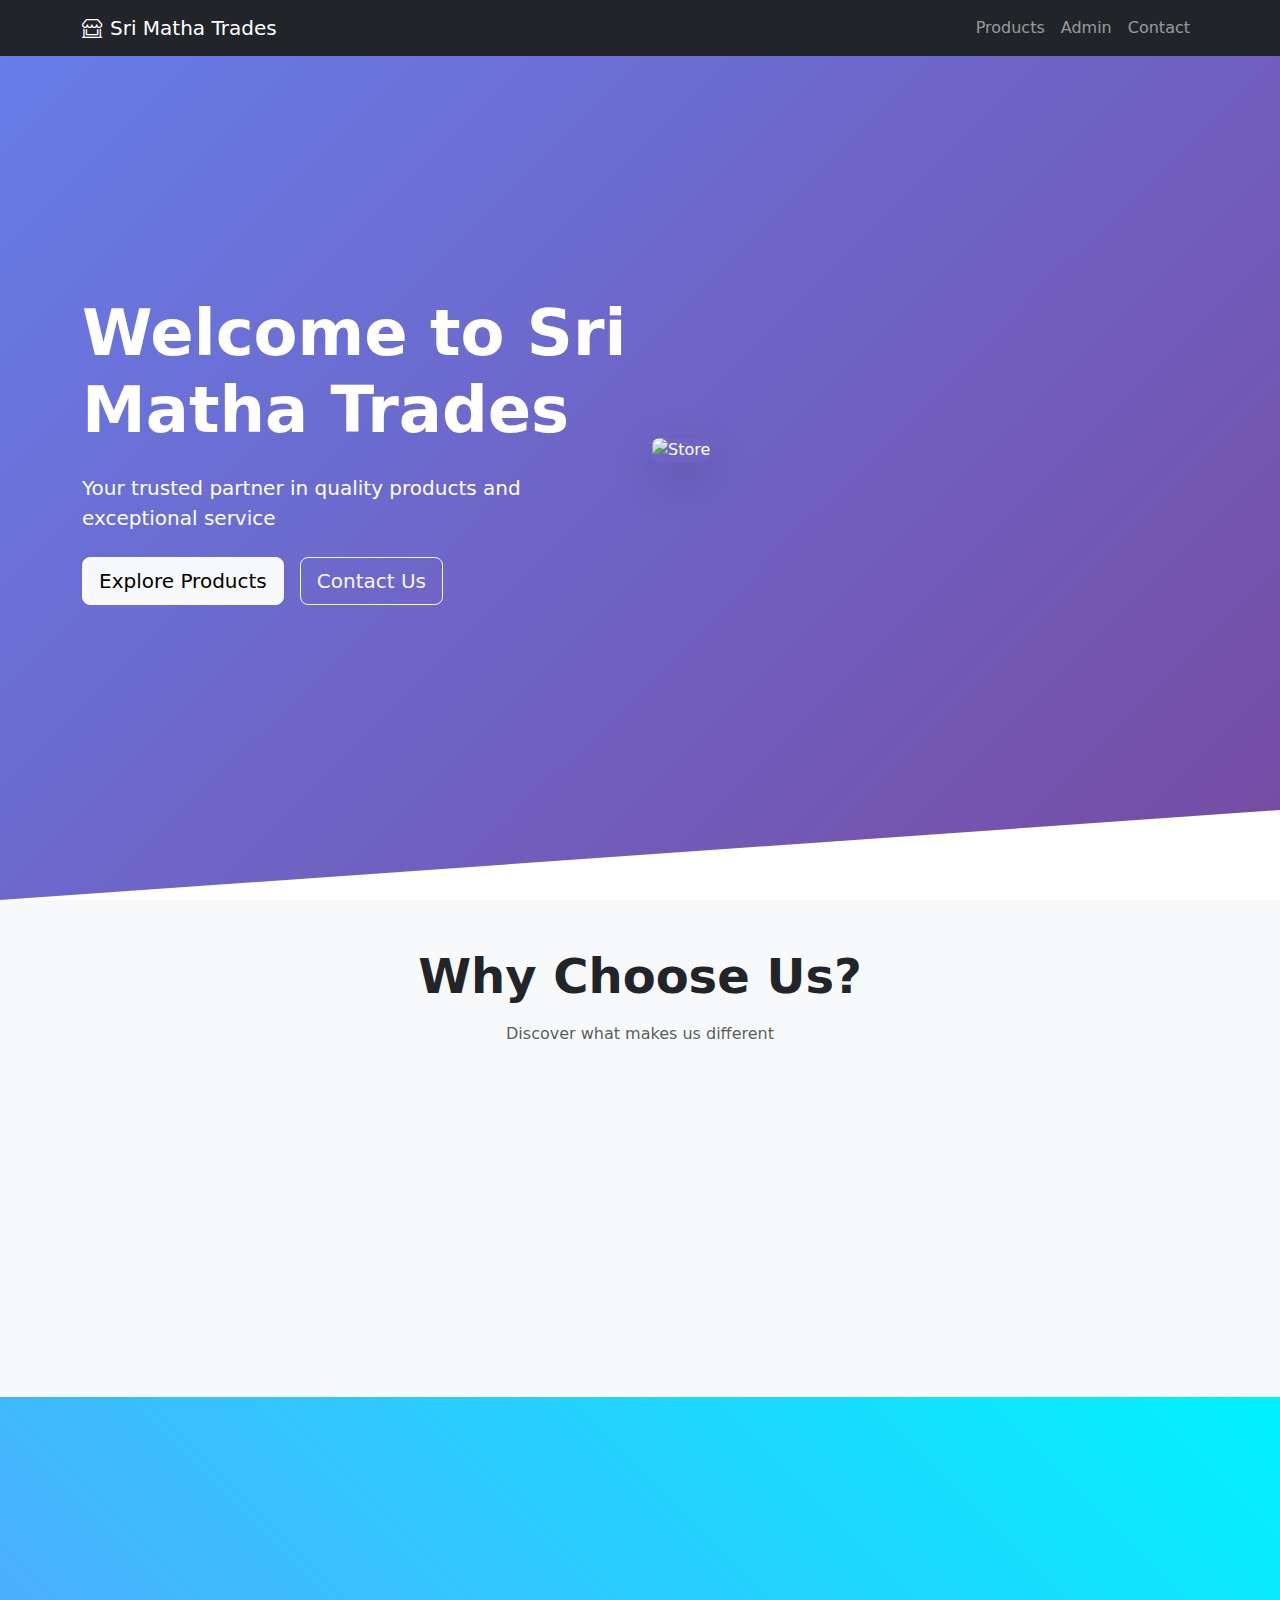
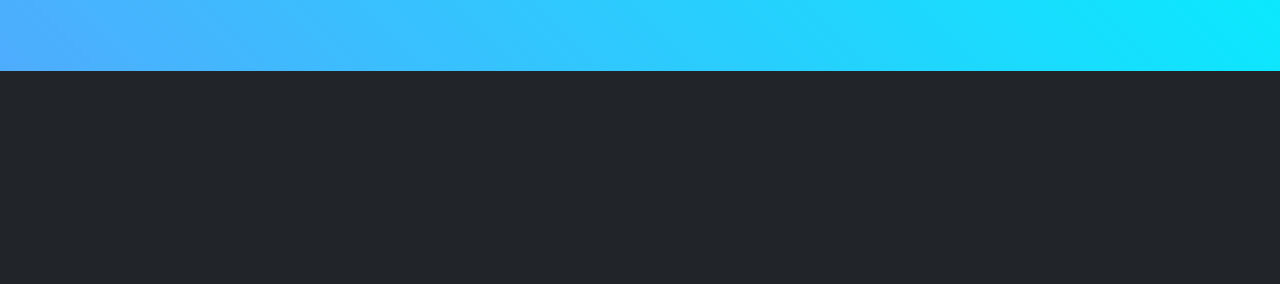
==== templates/index.html @ 717596fd "Initial commit" ====
<!DOCTYPE html>
<html lang="en">
<head>
    <meta charset="UTF-8">
    <meta name="viewport" content="width=device-width, initial-scale=1.0">
    <title>Sri Matha Trades - Home</title>

    <!-- Bootstrap CSS -->
    <link href="https://cdn.jsdelivr.net/npm/bootstrap@5.3.0-alpha1/dist/css/bootstrap.min.css" rel="stylesheet">

    <!-- Animate.css -->
    <link rel="stylesheet" href="https://cdnjs.cloudflare.com/ajax/libs/animate.css/4.1.1/animate.min.css">

    <!-- Bootstrap Icons -->
    <link rel="stylesheet" href="https://cdn.jsdelivr.net/npm/bootstrap-icons@1.11.1/font/bootstrap-icons.css">

    <!-- Custom CSS -->
    <style>
        .hero-section {
            background: linear-gradient(135deg, #667eea 0%, #764ba2 100%);
            clip-path: polygon(0 0, 100% 0, 100% 90%, 0 100%);
        }

        .feature-card {
            transition: all 0.3s ease;
            border: none;
            background: rgba(255, 255, 255, 0.95);
        }

        .feature-card:hover {
            transform: translateY(-10px);
            box-shadow: 0 15px 30px rgba(0,0,0,0.12);
        }

        .cta-section {
            background: linear-gradient(45deg, #4facfe 0%, #00f2fe 100%);
        }

        .animate-delay-1 {
            animation-delay: 0.2s;
        }

        .animate-delay-2 {
            animation-delay: 0.4s;
        }

        .pulse {
            animation: pulse 2s infinite;
        }

        @keyframes pulse {
            0% { transform: scale(1); }
            50% { transform: scale(1.05); }
            100% { transform: scale(1); }
        }
    </style>
</head>
<body>
    <!-- Navbar -->
    <nav class="navbar navbar-expand-lg navbar-dark bg-dark fixed-top">
        <div class="container">
            <a class="navbar-brand animate__animated animate__fadeInLeft" href="#">
                <i class="bi bi-shop-window me-2"></i>Sri Matha Trades
            </a>
            <button class="navbar-toggler" type="button" data-bs-toggle="collapse" data-bs-target="#navbarNav">
                <span class="navbar-toggler-icon"></span>
            </button>
            <div class="collapse navbar-collapse" id="navbarNav">
                <ul class="navbar-nav ms-auto animate__animated animate__fadeInRight">
                    <li class="nav-item">
                        <a class="nav-link" href="/products">Products</a>
                    </li>
                    <li class="nav-item">
                        <a class="nav-link" href="/admin">Admin</a>
                    </li>
                    <li class="nav-item">
                        <a class="nav-link" href="#contact">Contact</a>
                    </li>
                </ul>
            </div>
        </div>
    </nav>

    <!-- Hero Section -->
    <section class="hero-section text-white py-5 vh-100 d-flex align-items-center">
        <div class="container">
            <div class="row align-items-center">
                <div class="col-lg-6 animate__animated animate__fadeInUp">
                    <h1 class="display-3 fw-bold mb-4">Welcome to Sri Matha Trades</h1>
                    <p class="lead mb-4">Your trusted partner in quality products and exceptional service</p>
                    <div class="d-flex gap-3">
                        <a href="/products" class="btn btn-light btn-lg pulse">Explore Products</a>
                        <a href="#contact" class="btn btn-outline-light btn-lg">Contact Us</a>
                    </div>
                </div>
                <div class="col-lg-6 animate__animated animate__fadeInRight d-none d-lg-block">
                    <img src="{{ url_for('static', filename='images/SMT.jpg') }}" alt="Store" class="img-fluid rounded-3 shadow-lg">
                </div>
            </div>
        </div>
    </section>

    <!-- Features Section -->
    <section class="py-5 bg-light">
        <div class="container">
            <div class="text-center mb-5 animate__animated animate__fadeInDown">
                <h2 class="display-5 fw-bold mb-3">Why Choose Us?</h2>
                <p class="text-muted">Discover what makes us different</p>
            </div>

            <div class="row g-4">
                <div class="col-md-4 animate__animated animate__fadeInLeft animate-delay-1">
                    <div class="feature-card p-4 rounded-3 text-center h-100">
                        <div class="icon-wrapper bg-primary text-white rounded-circle mx-auto mb-4" style="width: 70px; height: 70px; line-height: 70px;">
                            <i class="bi bi-truck fs-3"></i>
                        </div>
                        <h3 class="mb-3">Fast Delivery</h3>
                        <p class="text-muted">Quick and reliable shipping across the region</p>
                    </div>
                </div>

                <div class="col-md-4 animate__animated animate__fadeInUp animate-delay-1">
                    <div class="feature-card p-4 rounded-3 text-center h-100">
                        <div class="icon-wrapper bg-success text-white rounded-circle mx-auto mb-4" style="width: 70px; height: 70px; line-height: 70px;">
                            <i class="bi bi-currency-dollar fs-3"></i>
                        </div>
                        <h3 class="mb-3">Best Prices</h3>
                        <p class="text-muted">Competitive pricing without compromising quality</p>
                    </div>
                </div>

                <div class="col-md-4 animate__animated animate__fadeInRight animate-delay-1">
                    <div class="feature-card p-4 rounded-3 text-center h-100">
                        <div class="icon-wrapper bg-danger text-white rounded-circle mx-auto mb-4" style="width: 70px; height: 70px; line-height: 70px;">
                            <i class="bi bi-headset fs-3"></i>
                        </div>
                        <h3 class="mb-3">24/7 Support</h3>
                        <p class="text-muted">Round-the-clock customer service</p>
                    </div>
                </div>
            </div>
        </div>
    </section>

    <!-- CTA Section -->
    <section class="cta-section text-white py-5">
        <div class="container text-center animate__animated animate__zoomIn">
            <h2 class="display-5 fw-bold mb-4">Ready to Get Started?</h2>
            <p class="mb-4">Join hundreds of satisfied customers today</p>
            <a href="/products" class="btn btn-light btn-lg pulse">
                Shop Now <i class="bi bi-arrow-right ms-2"></i>
            </a>
        </div>
    </section>

    <!-- Footer -->
    <footer class="bg-dark text-white py-5" id="contact">
        <div class="container">
            <div class="row g-4">
                <div class="col-md-4 animate__animated animate__fadeInUp">
                    <h4 class="mb-4"><i class="bi bi-geo-alt me-2"></i>Location</h4>
                    <p>123 Trade Street<br>Business City, BC 456789</p>
                </div>

                <div class="col-md-4 animate__animated animate__fadeInUp animate-delay-1">
                    <h4 class="mb-4"><i class="bi bi-telephone me-2"></i>Contact</h4>
                    <p>Email: info@srimathatrades.com<br>Phone: +91 98765 43210</p>
                </div>

                <div class="col-md-4 animate__animated animate__fadeInUp animate-delay-2">
                    <h4 class="mb-4">Follow Us</h4>
                    <div class="d-flex gap-3">
                        <a href="#" class="text-white fs-4"><i class="bi bi-facebook"></i></a>
                        <a href="#" class="text-white fs-4"><i class="bi bi-twitter"></i></a>
                        <a href="#" class="text-white fs-4"><i class="bi bi-instagram"></i></a>
                        <a href="#" class="text-white fs-4"><i class="bi bi-linkedin"></i></a>
                    </div>
                </div>
            </div>
        </div>
    </footer>

    <!-- Bootstrap JS -->
    <script src="https://cdn.jsdelivr.net/npm/bootstrap@5.3.0-alpha1/dist/js/bootstrap.bundle.min.js"></script>

    <!-- Animation Trigger Script -->
    <script>
        document.addEventListener('DOMContentLoaded', function() {
            const animateElements = document.querySelectorAll('.animate__animated');

            const observer = new IntersectionObserver((entries) => {
                entries.forEach(entry => {
                    if (entry.isIntersecting) {
                        entry.target.style.visibility = 'visible';
                        entry.target.classList.add(entry.target.dataset.animation);
                    }
                });
            }, {
                threshold: 0.1
            });

            animateElements.forEach(element => {
                element.style.visibility = 'hidden';
                observer.observe(element);
            });
        });
    </script>
</body>
</html>
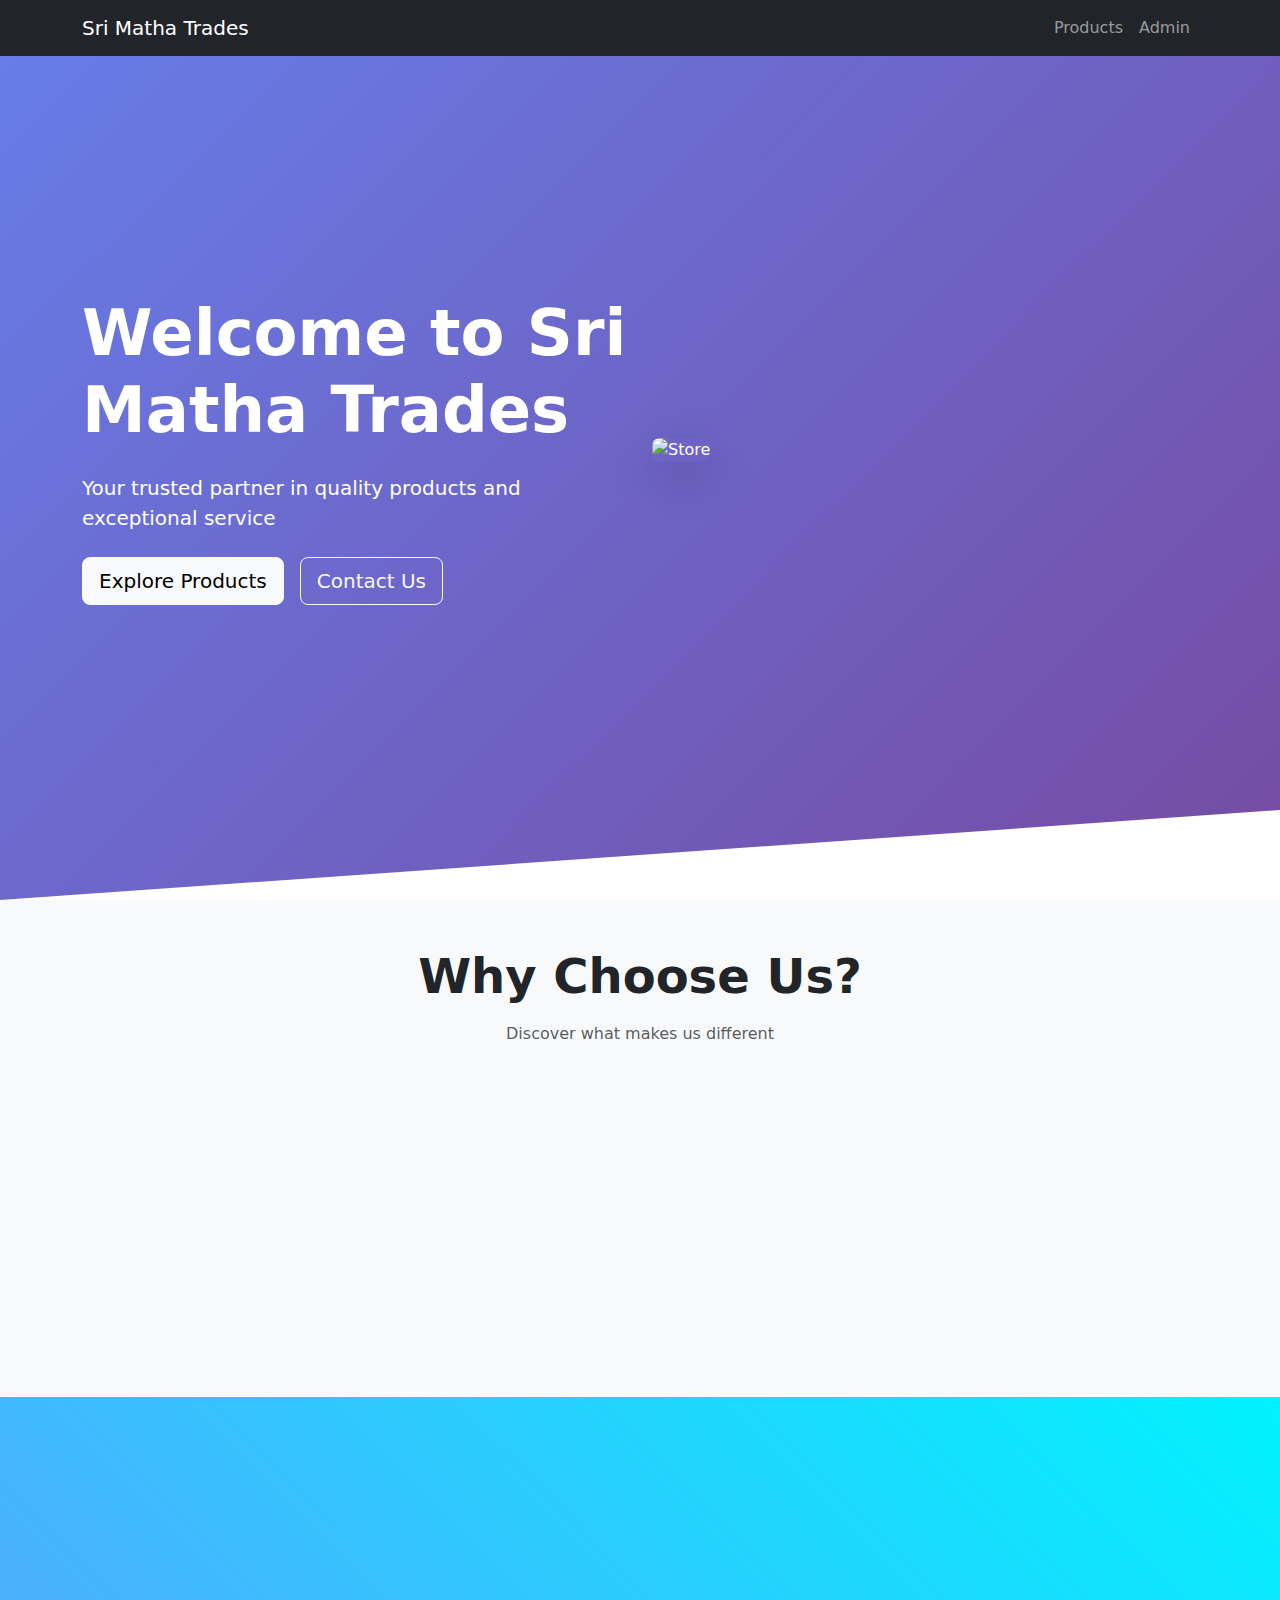
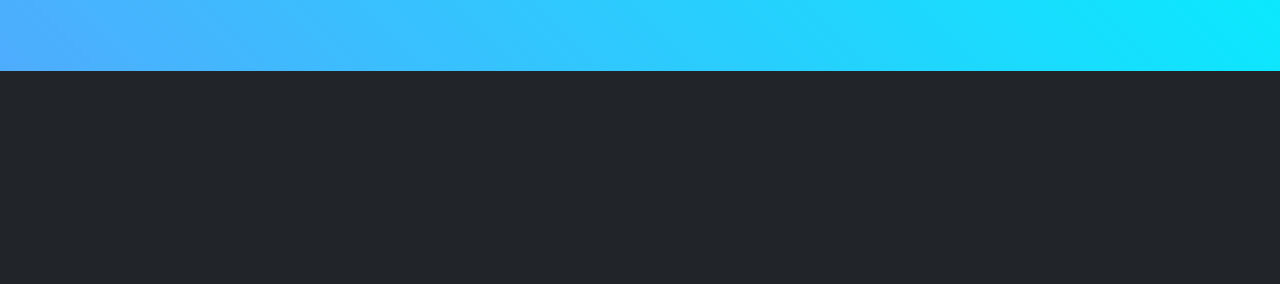
==== commit 66ef487c: "Fixed bugs and improved mobile UI" ====
--- a/templates/index.html
+++ b/templates/index.html
@@ -53,33 +53,32 @@
             50% { transform: scale(1.05); }
             100% { transform: scale(1); }
         }
+
+        @media (max-width: 768px) {
+  .navbar-collapse {
+    background: #343a40;
+    padding: 15px;
+    margin-top: 10px;
+  }
+}
     </style>
 </head>
 <body>
     <!-- Navbar -->
     <nav class="navbar navbar-expand-lg navbar-dark bg-dark fixed-top">
-        <div class="container">
-            <a class="navbar-brand animate__animated animate__fadeInLeft" href="#">
-                <i class="bi bi-shop-window me-2"></i>Sri Matha Trades
-            </a>
-            <button class="navbar-toggler" type="button" data-bs-toggle="collapse" data-bs-target="#navbarNav">
-                <span class="navbar-toggler-icon"></span>
-            </button>
-            <div class="collapse navbar-collapse" id="navbarNav">
-                <ul class="navbar-nav ms-auto animate__animated animate__fadeInRight">
-                    <li class="nav-item">
-                        <a class="nav-link" href="/products">Products</a>
-                    </li>
-                    <li class="nav-item">
-                        <a class="nav-link" href="/admin">Admin</a>
-                    </li>
-                    <li class="nav-item">
-                        <a class="nav-link" href="#contact">Contact</a>
-                    </li>
-                </ul>
-            </div>
-        </div>
-    </nav>
+  <div class="container">
+    <a class="navbar-brand" href="/">Sri Matha Trades</a>
+    <button class="navbar-toggler" type="button" data-bs-toggle="collapse" data-bs-target="#navbarNav">
+      <span class="navbar-toggler-icon"></span>
+    </button>
+    <div class="collapse navbar-collapse" id="navbarNav">
+      <ul class="navbar-nav ms-auto">
+        <li class="nav-item"><a class="nav-link" href="/products">Products</a></li>
+        <li class="nav-item"><a class="nav-link" href="/admin">Admin</a></li>
+      </ul>
+    </div>
+  </div>
+</nav>
 
     <!-- Hero Section -->
     <section class="hero-section text-white py-5 vh-100 d-flex align-items-center">
@@ -159,12 +158,12 @@
             <div class="row g-4">
                 <div class="col-md-4 animate__animated animate__fadeInUp">
                     <h4 class="mb-4"><i class="bi bi-geo-alt me-2"></i>Location</h4>
-                    <p>123 Trade Street<br>Business City, BC 456789</p>
+                    <p>Old Alwal, Ambedkar Nagar <br>Hyderabad City, 500010</p>
                 </div>
 
                 <div class="col-md-4 animate__animated animate__fadeInUp animate-delay-1">
                     <h4 class="mb-4"><i class="bi bi-telephone me-2"></i>Contact</h4>
-                    <p>Email: info@srimathatrades.com<br>Phone: +91 98765 43210</p>
+                    <p>Email: info@srimathatrades.com<br>Phone: +91 98** ******</p>
                 </div>
 
                 <div class="col-md-4 animate__animated animate__fadeInUp animate-delay-2">
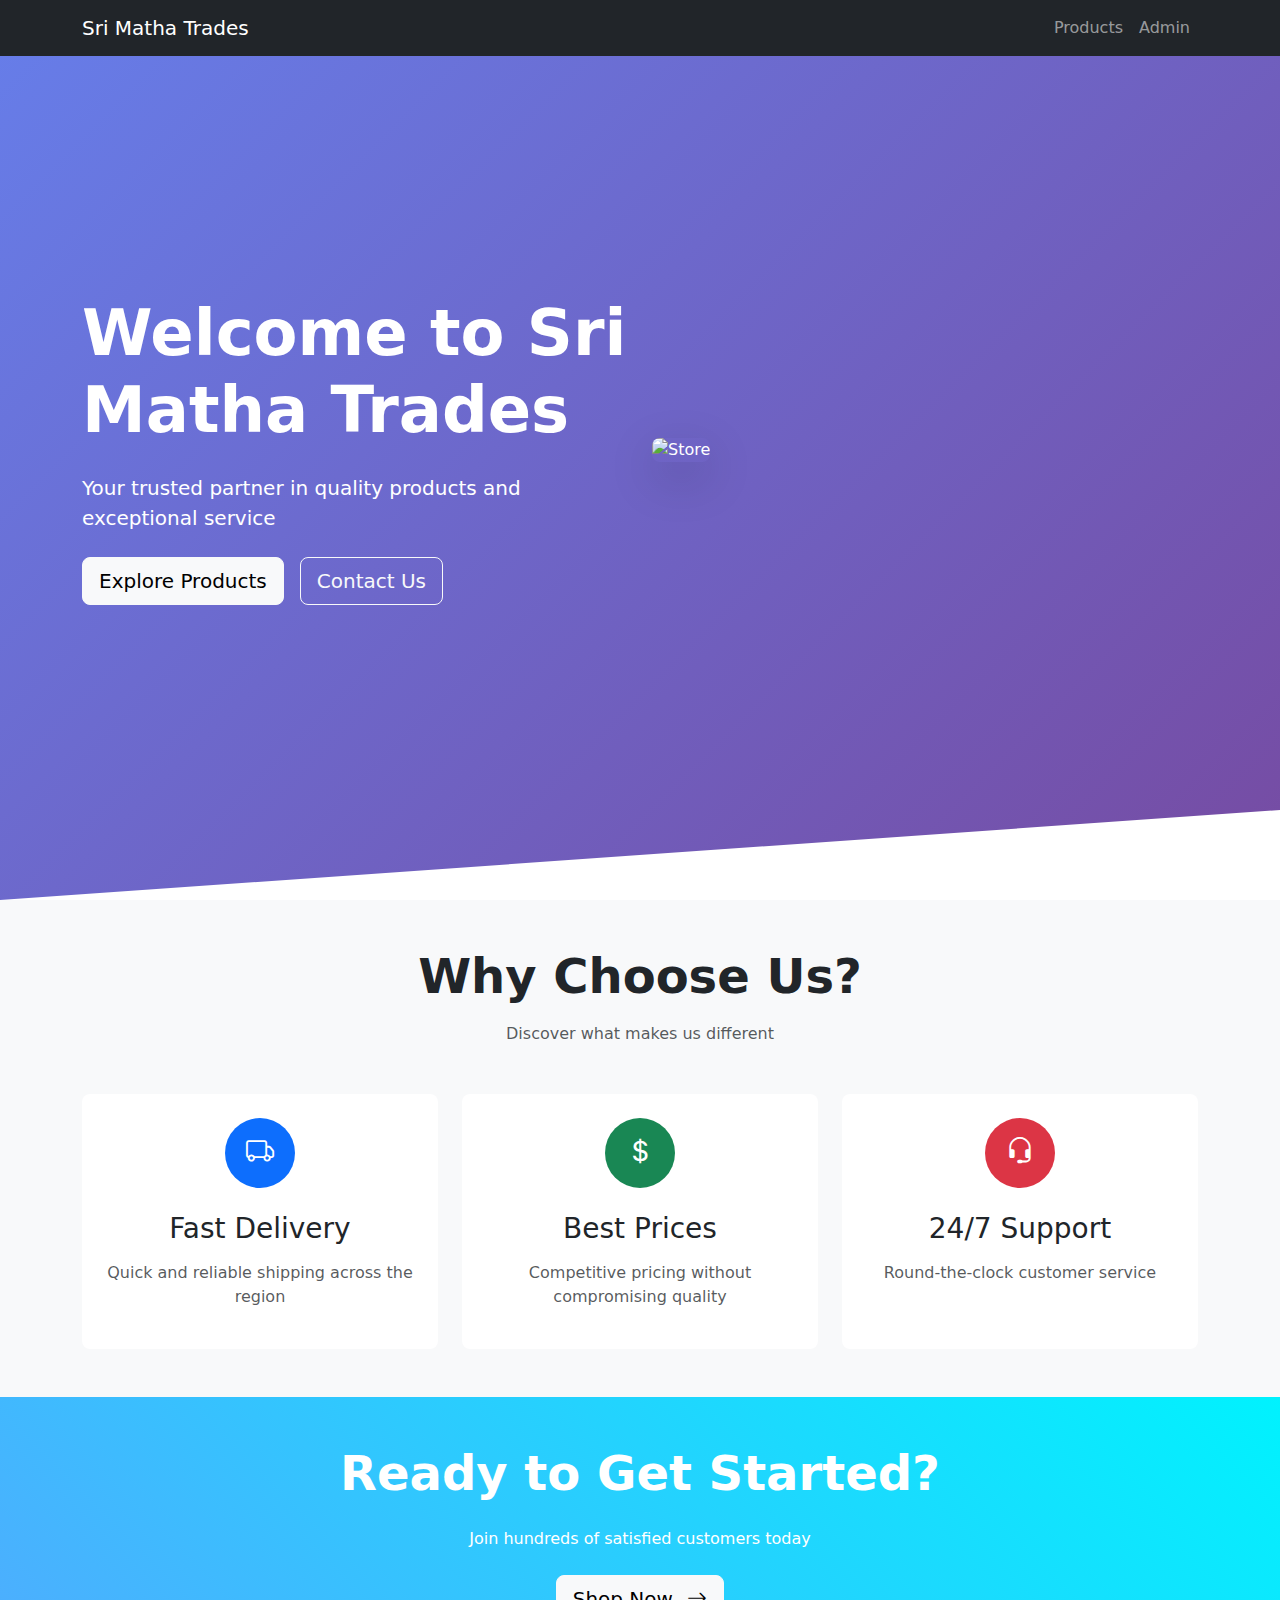
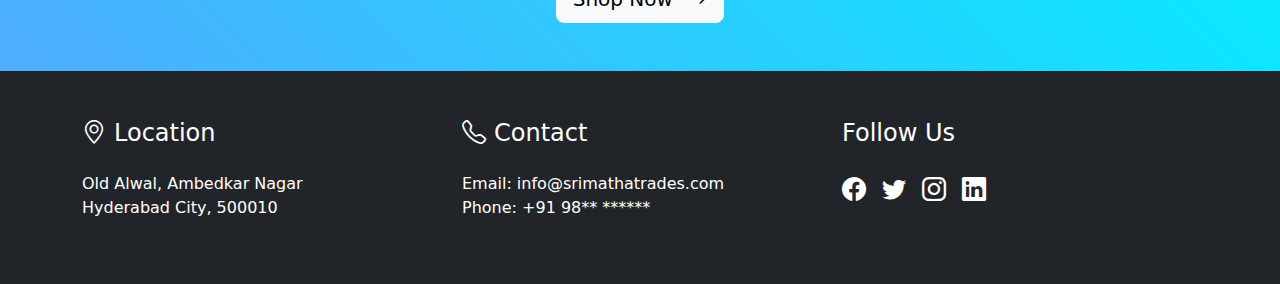
==== commit 13c63a2a: "Fixed bugs and improved mobile UI" ====
--- a/templates/index.html
+++ b/templates/index.html
@@ -54,13 +54,14 @@
             100% { transform: scale(1); }
         }
 
-        @media (max-width: 768px) {
-  .navbar-collapse {
-    background: #343a40;
-    padding: 15px;
-    margin-top: 10px;
-  }
-}
+      @media (max-width: 768px) {
+      .navbar-collapse.show {
+        background: #343a40;
+        padding: 15px;
+        margin-top: 10px;
+      }
+    }
+
     </style>
 </head>
 <body>
@@ -184,23 +185,16 @@
 
     <!-- Animation Trigger Script -->
     <script>
-        document.addEventListener('DOMContentLoaded', function() {
-            const animateElements = document.querySelectorAll('.animate__animated');
-
-            const observer = new IntersectionObserver((entries) => {
-                entries.forEach(entry => {
-                    if (entry.isIntersecting) {
-                        entry.target.style.visibility = 'visible';
-                        entry.target.classList.add(entry.target.dataset.animation);
+        document.addEventListener("DOMContentLoaded", function () {
+            const navLinks = document.querySelectorAll(".nav-link");
+            const navCollapse = document.querySelector(".navbar-collapse");
+
+            navLinks.forEach(link => {
+                link.addEventListener("click", function () {
+                    if (navCollapse.classList.contains("show")) {
+                        new bootstrap.Collapse(navCollapse).hide();
                     }
                 });
-            }, {
-                threshold: 0.1
-            });
-
-            animateElements.forEach(element => {
-                element.style.visibility = 'hidden';
-                observer.observe(element);
             });
         });
     </script>
